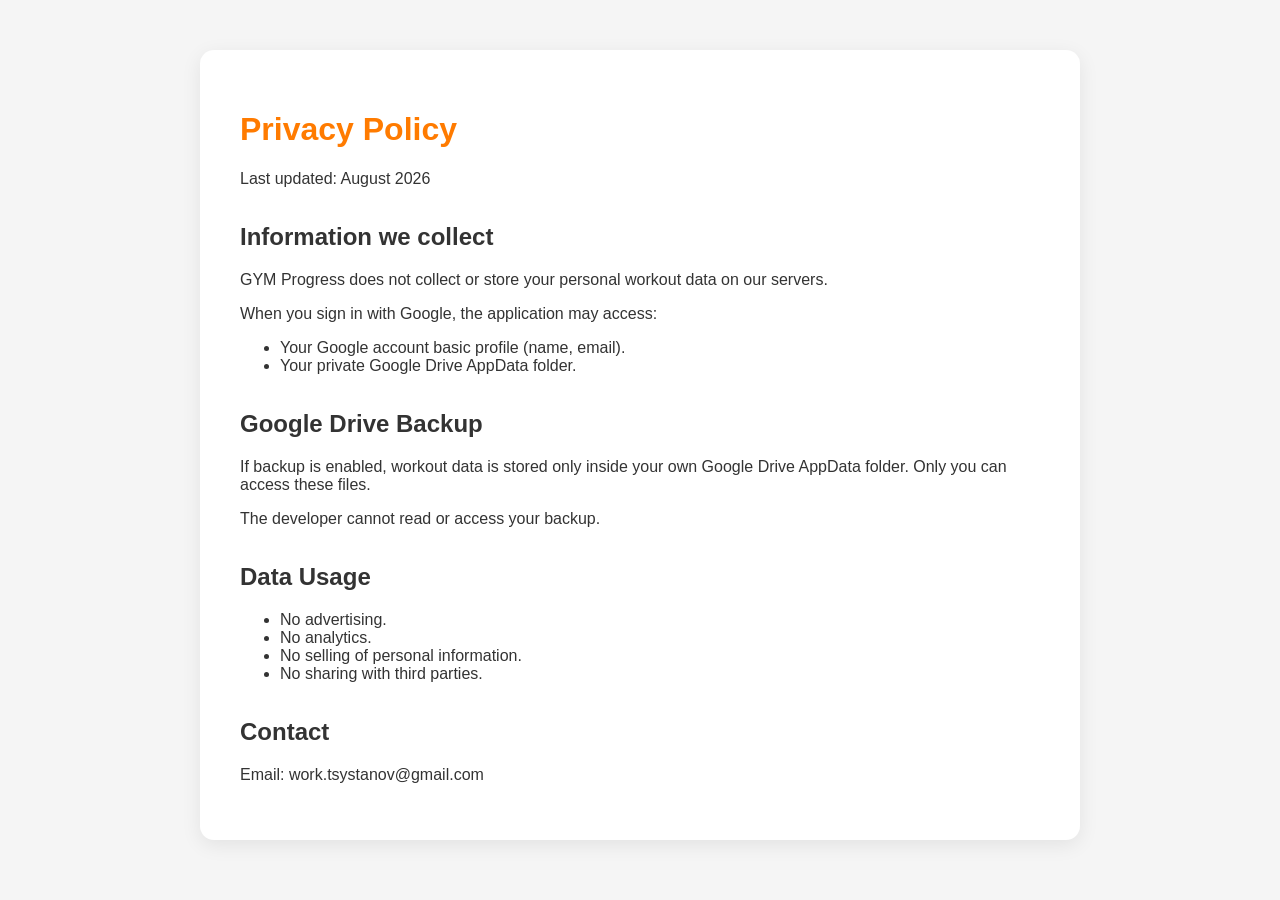
==== privacy.html @ 039e014f "Add files via upload" ====
<!DOCTYPE html>
<html lang="en">
<head>
<meta charset="UTF-8">
<title>Privacy Policy</title>
<link rel="stylesheet" href="styles.css">
</head>

<body>

<div class="container">

<h1>Privacy Policy</h1>

<p>Last updated: August 2026</p>

<h2>Information we collect</h2>

<p>
GYM Progress does not collect or store your personal workout data on our servers.
</p>

<p>
When you sign in with Google, the application may access:
</p>

<ul>
<li>Your Google account basic profile (name, email).</li>
<li>Your private Google Drive AppData folder.</li>
</ul>

<h2>Google Drive Backup</h2>

<p>
If backup is enabled, workout data is stored only inside your own Google Drive AppData folder.
Only you can access these files.
</p>

<p>
The developer cannot read or access your backup.
</p>

<h2>Data Usage</h2>

<ul>

<li>No advertising.</li>

<li>No analytics.</li>

<li>No selling of personal information.</li>

<li>No sharing with third parties.</li>

</ul>

<h2>Contact</h2>

<p>

Email:
work.tsystanov@gmail.com

</p>

</div>

</body>
</html>
---- styles.css ----
body{

    background:#f5f5f5;

    font-family:Arial,Helvetica,sans-serif;

    color:#333;

    margin:0;

}

.container{

    max-width:800px;

    margin:auto;

    background:white;

    margin-top:50px;

    padding:40px;

    border-radius:14px;

    box-shadow:0 5px 20px rgba(0,0,0,.08);

}

h1{

    color:#ff7b00;

}

h2{

    margin-top:35px;

}

.links{

    display:flex;

    gap:20px;

    margin-top:40px;

}

a{

    color:#ff7b00;

    text-decoration:none;

    font-weight:bold;

}

a:hover{

    text-decoration:underline;

}
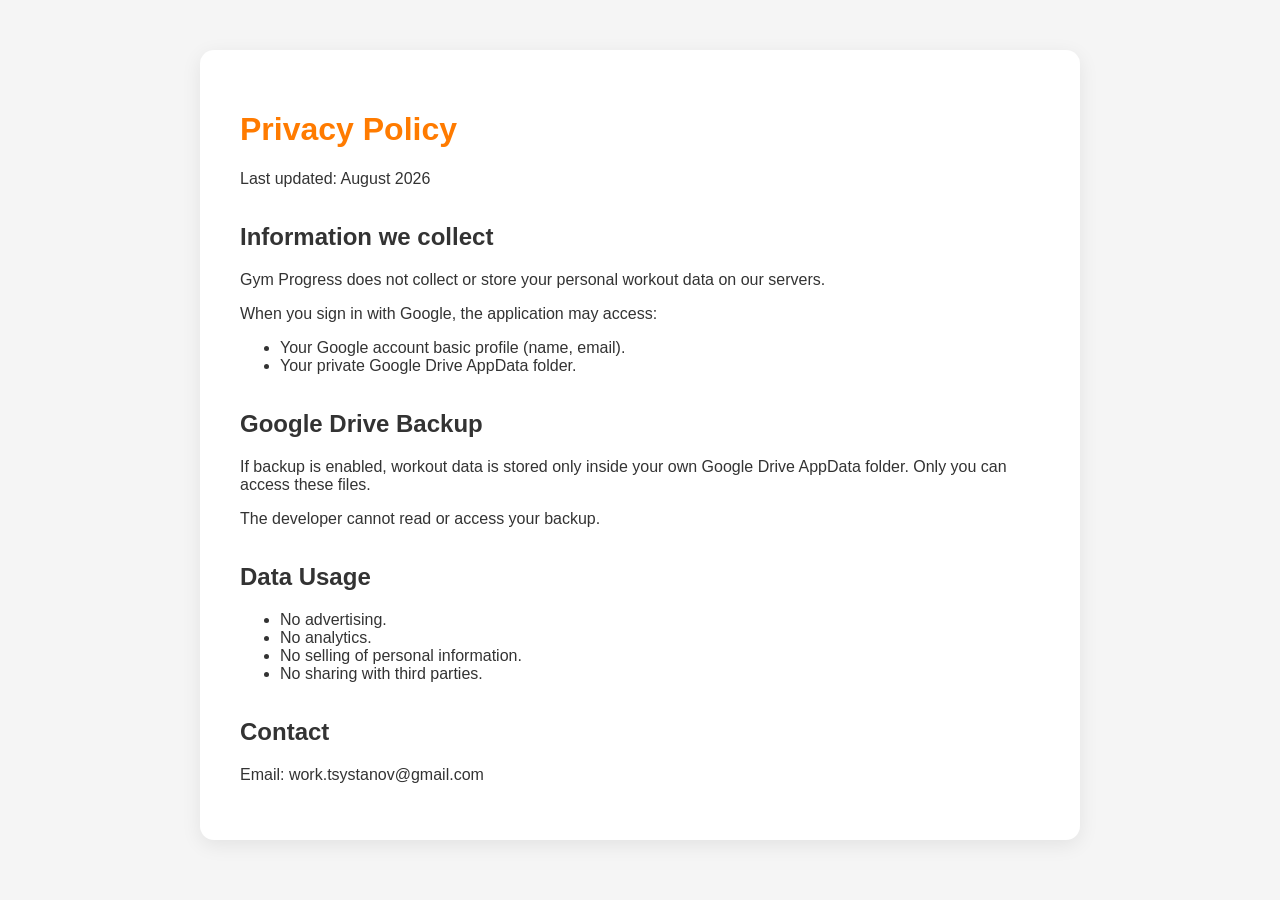
==== commit 99d9d54e: "Fix HTML entities and correct spelling in privacy.html Updated HTML entities to proper characters an" ====
--- a/privacy.html
+++ b/privacy.html
@@ -17,7 +17,7 @@
 <h2>Information we collect</h2>
 
 <p>
-GYM Progress does not collect or store your personal workout data on our servers.
+Gym Progress does not collect or store your personal workout data on our servers.
 </p>
 
 <p>
@@ -66,4 +66,4 @@
 </div>
 
 </body>
-</html>+</html>
